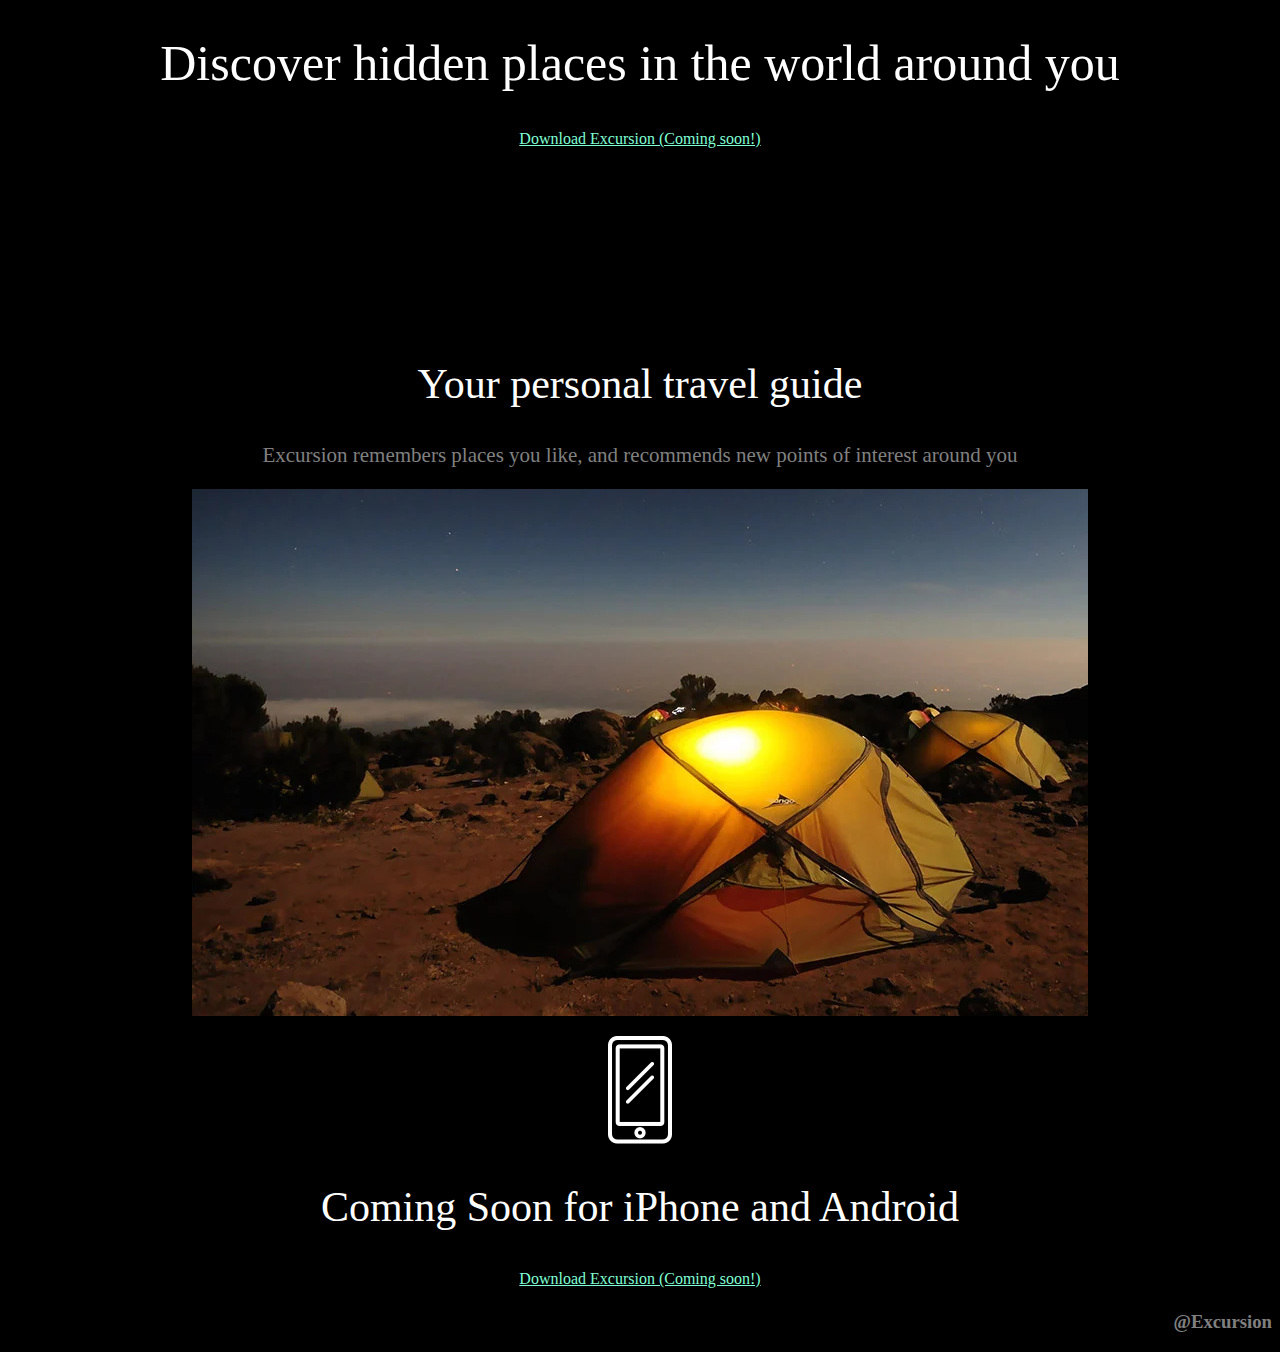
==== index.html @ 94f9550d "index moved to main branch" ====
<!DOCTYPE html>
<html>
    <head>
        <link rel="stylesheet" href="../style/style.css">
    </head>
    <body>
        <div class="intro">
            <h1>Discover hidden places in the world around you</h1>
                <p><a>Download Excursion (Coming soon!)</a></p>
                <figure>
                    <video src="../media/excursion.mp4" autoplay type="video/mp4" loop muted>Video Not Supported</video>
                </figure>
        </div>
        <article>
            <h2 class="main-info">Your personal travel guide</h2>
                <p>Excursion remembers places you like, and recommends new points of interest around you</p>
                <figure>
                    <img src="../media/camp.webp">
                </figure>
        </article>
        <div class="outro">
            <figure>
                <img src="../media/phone.webp">
            </figure>
            <h2>Coming Soon for iPhone and Android</h2>
            <p><a>Download Excursion (Coming soon!)</a></p>
        </div>
    </body>
    <footer>
        <h3 class="mention">@Excursion</h3>
    </footer>
</html>
---- style/style.css ----
* {
    background-color: black;
    text-align: center;
}

h1 {
    color: white;
    font-family: verdana;
    font-size: 50px;
    font-weight: normal;
}

a {
    color: aquamarine;
    font-size: 16px;
    text-decoration: underline;
}

h2 {
    color: white;
    font-family: verdana;
    font-weight: 300;
    font-size: 42px;
}

h3 {
    font-family: verdana;
    color: gray;
}

.mention {
    text-align: right;
}

p {
    font-family: verdana;
    font-size: 21px;
    color: gray;
}
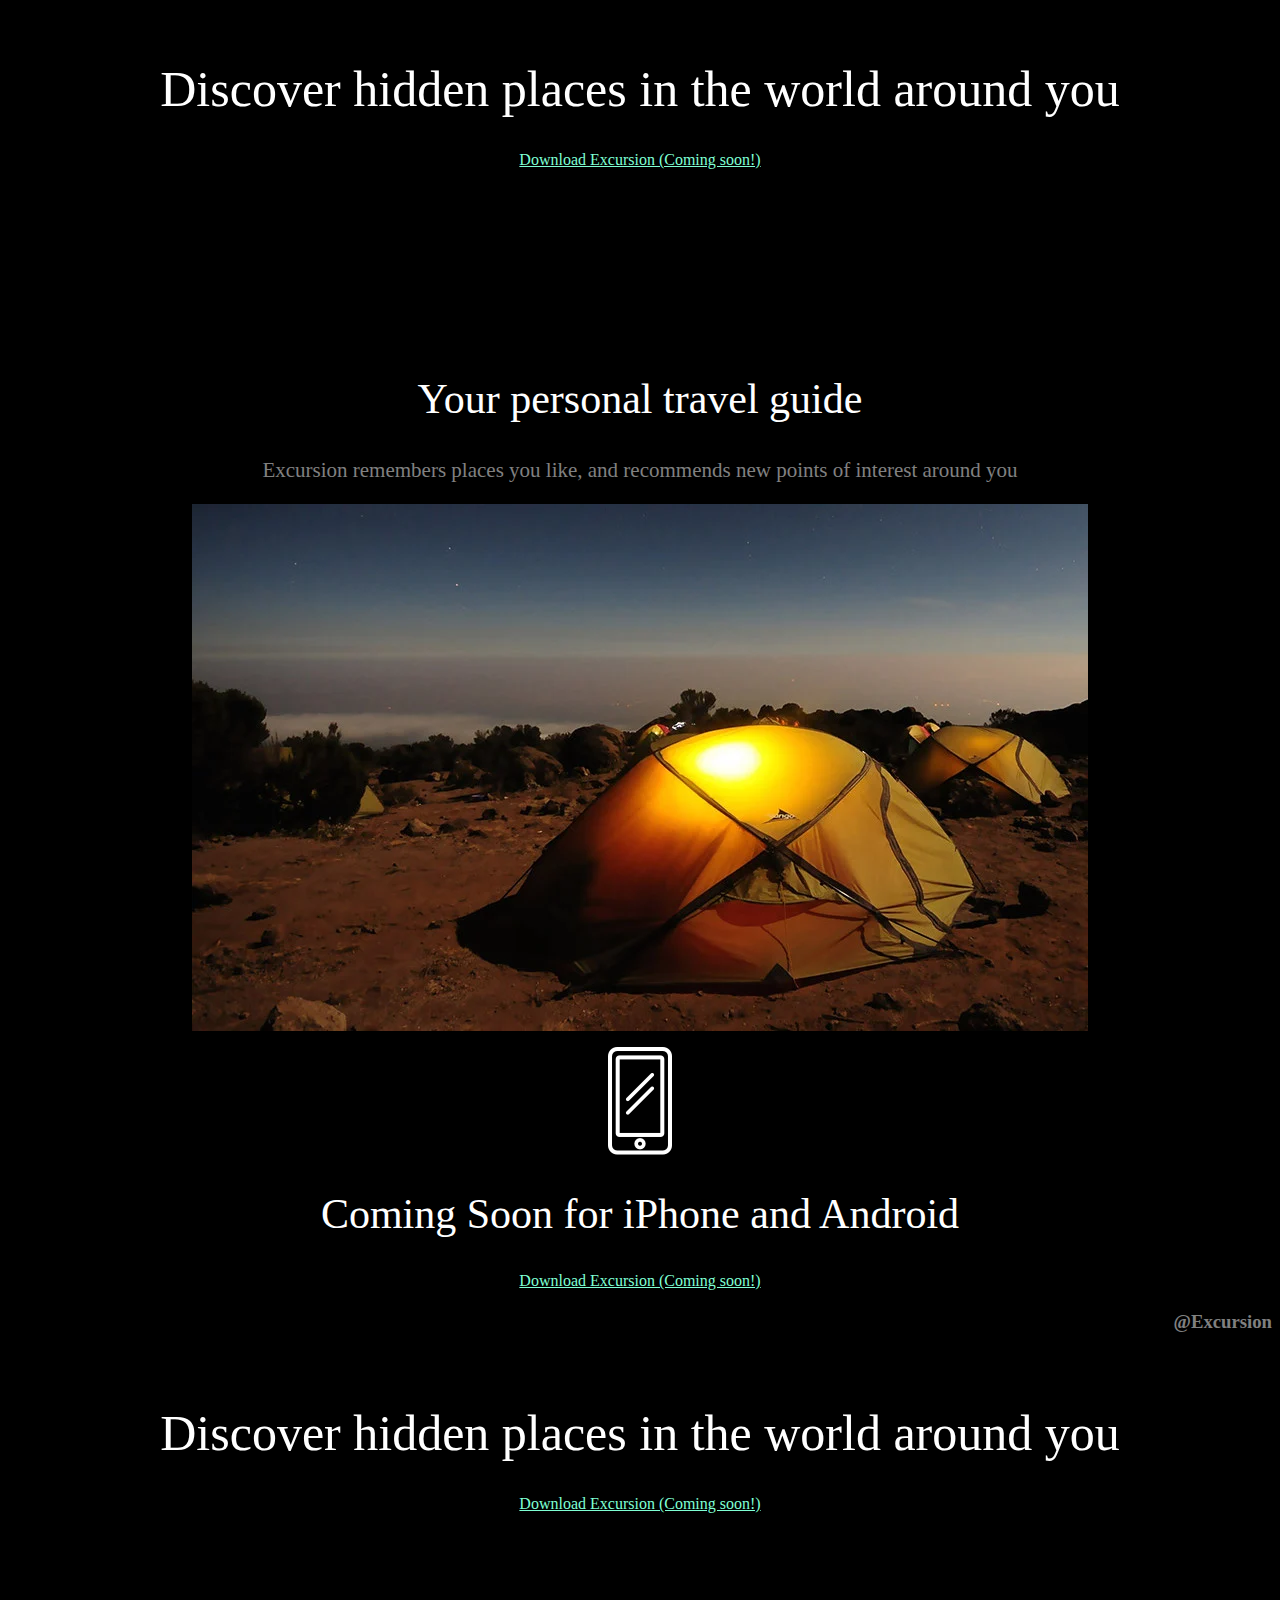
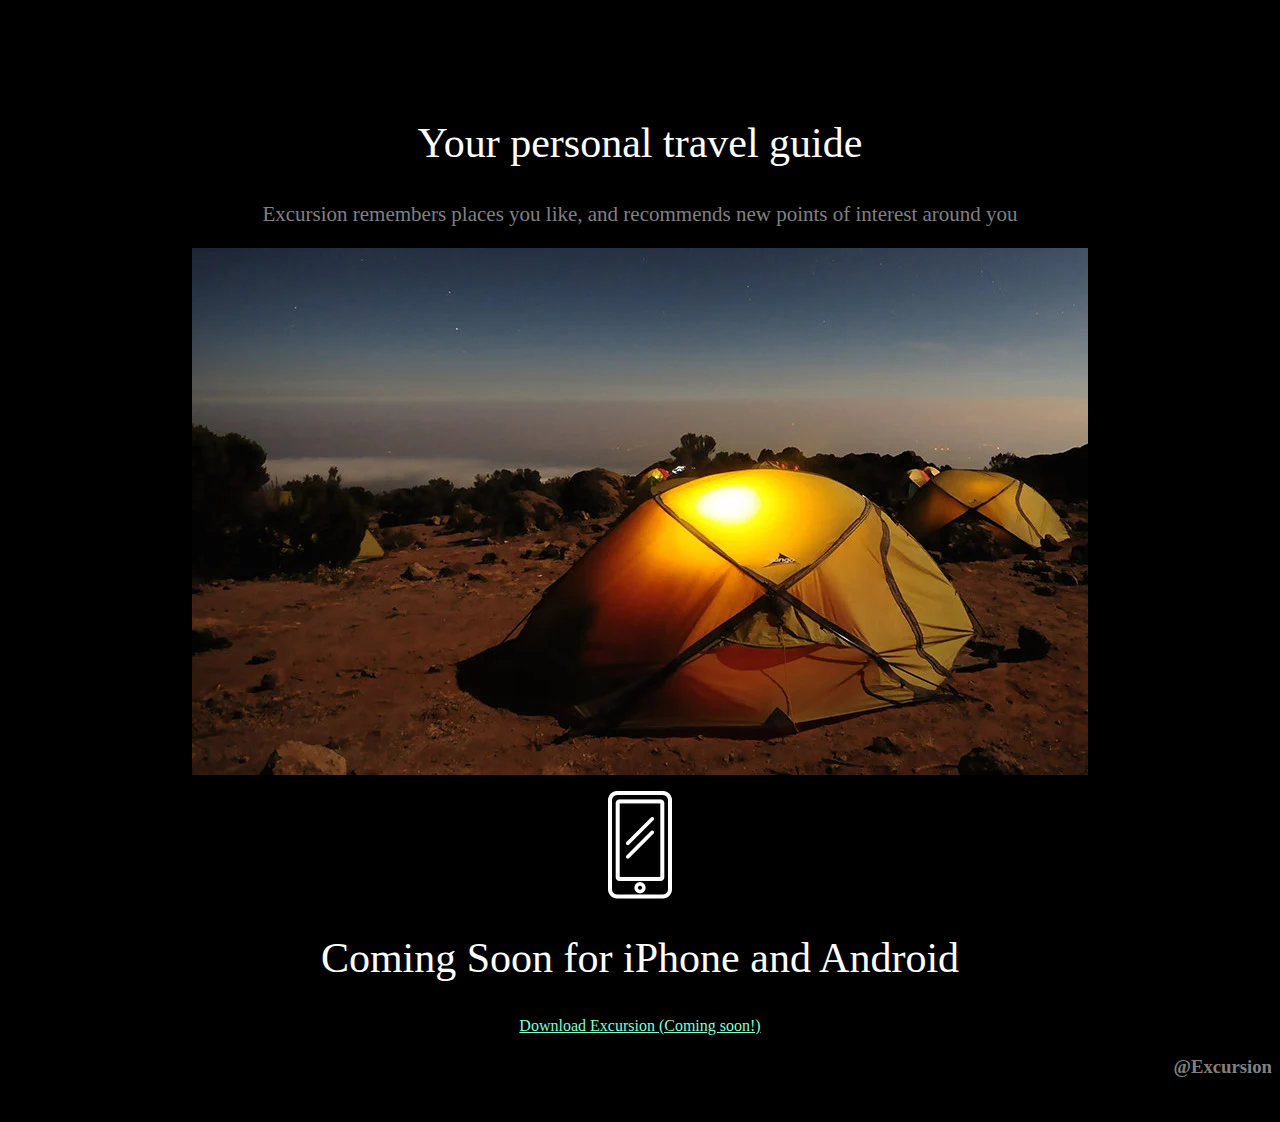
==== commit 186e187f: "index final" ====
--- a/index.html
+++ b/index.html
@@ -1,3 +1,36 @@
+<<<<<<< HEAD
+<!DOCTYPE html>
+<html>
+    <head>
+        <link rel="stylesheet" href="style/style.css">
+    </head>
+    <body>
+        <div class="intro">
+            <h1>Discover hidden places in the world around you</h1>
+                <p><a>Download Excursion (Coming soon!)</a></p>
+                <figure>
+                    <video src="media/excursion.mp4" autoplay type="video/mp4" loop muted>Video Not Supported</video>
+                </figure>
+        </div>
+        <article>
+            <h2 class="main-info">Your personal travel guide</h2>
+                <p>Excursion remembers places you like, and recommends new points of interest around you</p>
+                <figure>
+                    <img src="media/camp.webp">
+                </figure>
+        </article>
+        <div class="outro">
+            <figure>
+                <img src="media/phone.webp">
+            </figure>
+            <h2>Coming Soon for iPhone and Android</h2>
+            <p><a>Download Excursion (Coming soon!)</a></p>
+        </div>
+    </body>
+    <footer>
+        <h3 class="mention">@Excursion</h3>
+    </footer>
+=======
 <!DOCTYPE html>
 <html>
     <head>
@@ -29,4 +62,5 @@
     <footer>
         <h3 class="mention">@Excursion</h3>
     </footer>
+>>>>>>> e88ab6dc0d2d8f768c546cf23fd33613b73c63d3
 </html>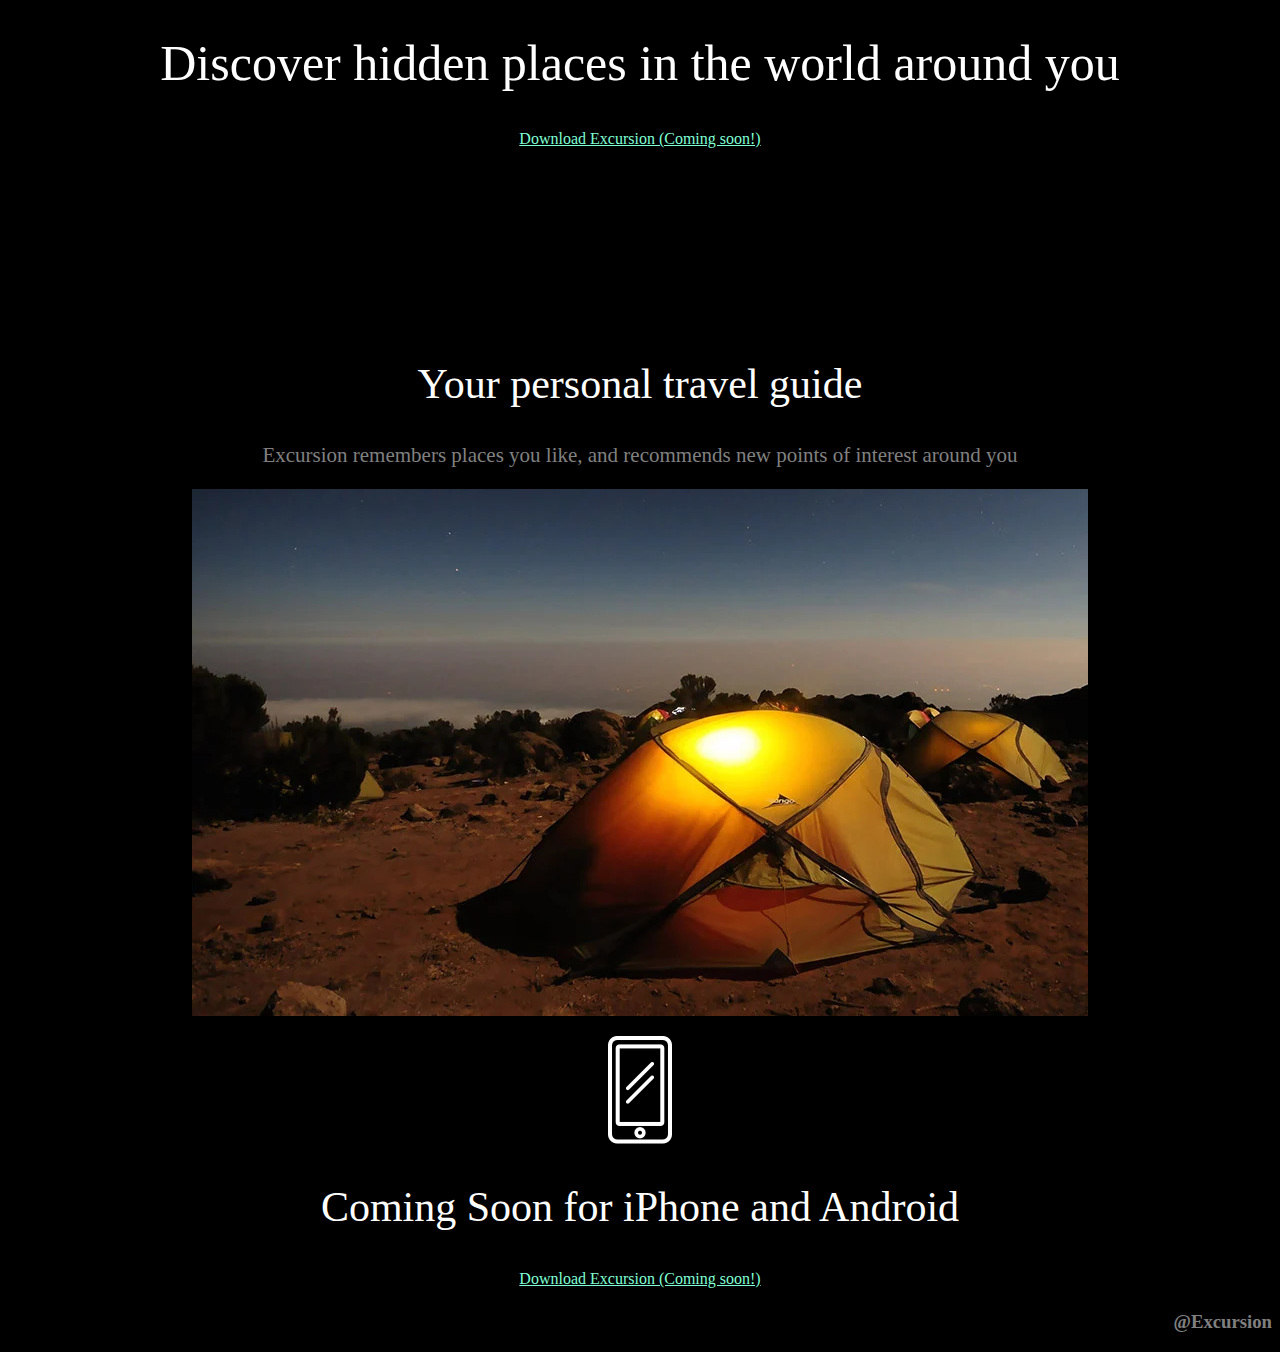
==== commit 37fb566f: "HOPEFULLY INDEX FINAL" ====
--- a/index.html
+++ b/index.html
@@ -1,4 +1,3 @@
-<<<<<<< HEAD
 <!DOCTYPE html>
 <html>
     <head>
@@ -30,37 +29,3 @@
     <footer>
         <h3 class="mention">@Excursion</h3>
     </footer>
-=======
-<!DOCTYPE html>
-<html>
-    <head>
-        <link rel="stylesheet" href="../style/style.css">
-    </head>
-    <body>
-        <div class="intro">
-            <h1>Discover hidden places in the world around you</h1>
-                <p><a>Download Excursion (Coming soon!)</a></p>
-                <figure>
-                    <video src="../media/excursion.mp4" autoplay type="video/mp4" loop muted>Video Not Supported</video>
-                </figure>
-        </div>
-        <article>
-            <h2 class="main-info">Your personal travel guide</h2>
-                <p>Excursion remembers places you like, and recommends new points of interest around you</p>
-                <figure>
-                    <img src="../media/camp.webp">
-                </figure>
-        </article>
-        <div class="outro">
-            <figure>
-                <img src="../media/phone.webp">
-            </figure>
-            <h2>Coming Soon for iPhone and Android</h2>
-            <p><a>Download Excursion (Coming soon!)</a></p>
-        </div>
-    </body>
-    <footer>
-        <h3 class="mention">@Excursion</h3>
-    </footer>
->>>>>>> e88ab6dc0d2d8f768c546cf23fd33613b73c63d3
-</html>